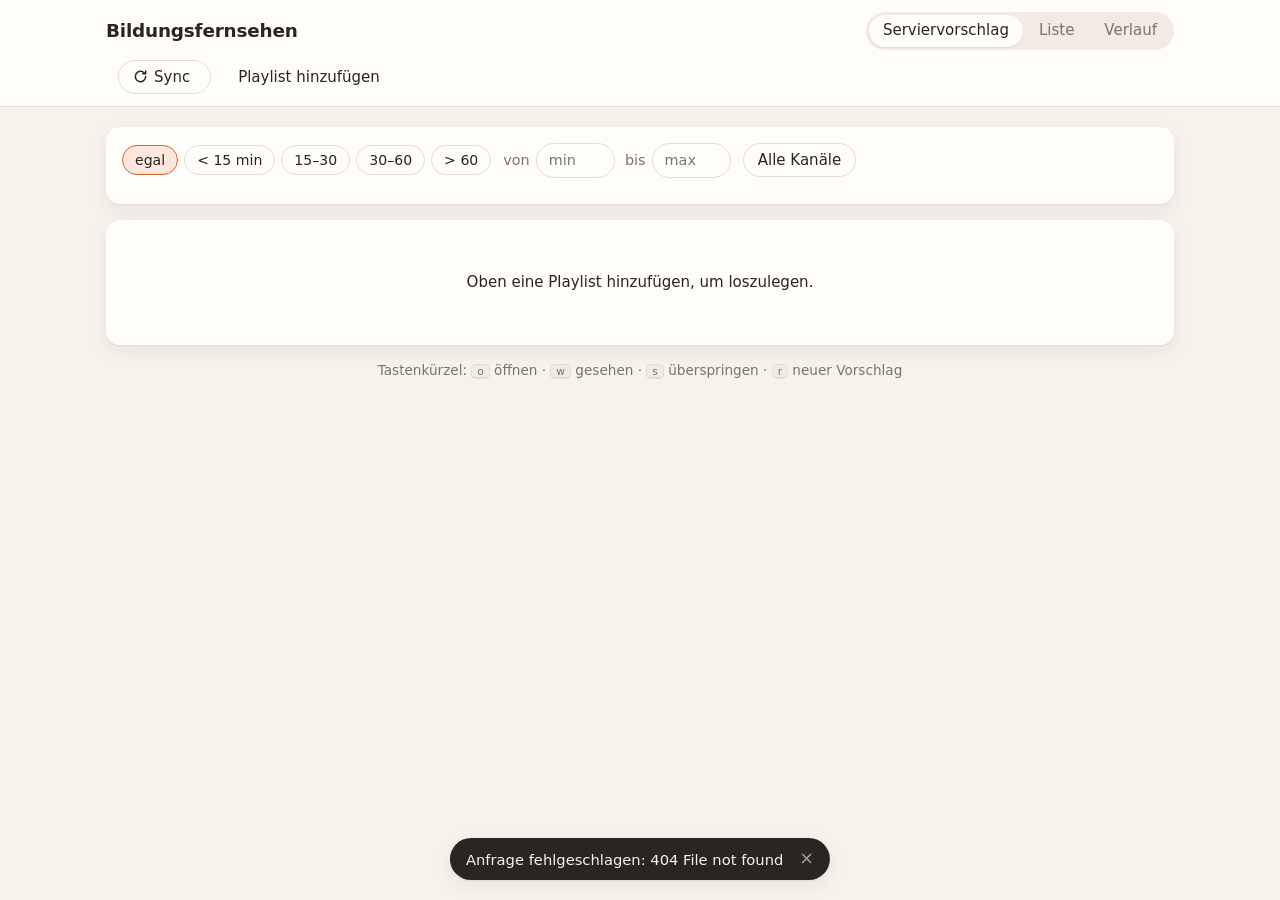
==== bildungsfernsehen/static/index.html @ c76e8763 "[bildungsfernsehen] Initial commit" ====
<!doctype html>
<html lang="de">
<head>
<meta charset="utf-8">
<meta name="viewport" content="width=device-width, initial-scale=1">
<meta name="color-scheme" content="light dark">
<title>Bildungsfernsehen</title>
<link rel="stylesheet" href="style.css">
</head>
<body>

<header class="topbar">
  <div class="topbar-inner">
    <div class="brand-row">
      <h1 class="brand">Bildungsfernsehen</h1>
      <nav class="tabs" aria-label="Ansichten">
        <a href="#pick" data-tab="pick">Serviervorschlag</a>
        <a href="#browse" data-tab="browse">Liste</a>
        <a href="#history" data-tab="history">Verlauf</a>
      </nav>
    </div>
    <div class="playlist-row">
      <div id="playlist-select"></div>
      <button class="btn" id="sync-btn" type="button">
        <svg class="icon spin-when-busy" viewBox="0 0 16 16" aria-hidden="true"><path d="M13.5 8a5.5 5.5 0 1 1-1.6-3.9M13.5 2v3h-3" fill="none" stroke="currentColor" stroke-width="1.6" stroke-linecap="round" stroke-linejoin="round"/></svg>
        <span class="btn-label">Sync</span>
        <small id="sync-time"></small>
      </button>
      <details class="popover" id="manage">
        <summary class="btn ghost">Playlist hinzufügen</summary>
        <form class="popover-menu" id="add-form">
          <label class="field">
            <span>Playlist-URL oder -ID</span>
            <input type="text" id="add-url" placeholder="https://www.youtube.com/playlist?list=…" autocomplete="off" required>
          </label>
          <div class="row">
            <button class="btn primary" type="submit">Hinzufügen und synchronisieren</button>
            <button class="btn danger ghost" type="button" id="delete-playlist" hidden>Aktuelle Playlist entfernen</button>
          </div>
        </form>
      </details>
      <span class="note" id="enrich-note" hidden></span>
      <span class="note" id="yt-note" hidden></span>
    </div>
  </div>
</header>

<main class="content">

  <section class="view" id="view-pick" hidden>
    <div class="card filters">
      <div class="filter-row">
        <div class="chips" data-chips="pick"></div>
        <div class="range">
          <label class="field inline"><span>von</span><input type="number" min="0" step="1" inputmode="numeric" data-range="pick-min" placeholder="min"></label>
          <label class="field inline"><span>bis</span><input type="number" min="0" step="1" inputmode="numeric" data-range="pick-max" placeholder="max"></label>
        </div>
        <div data-picker="pick"></div>
      </div>
      <p class="stats" id="pick-stats"></p>
    </div>
    <div id="pick-hero"></div>
    <p class="hint">Tastenkürzel: <kbd>o</kbd> öffnen · <kbd>w</kbd> gesehen · <kbd>s</kbd> überspringen · <kbd>r</kbd> neuer Vorschlag</p>
  </section>

  <section class="view" id="view-browse" hidden>
    <div class="card filters">
      <div class="filter-row">
        <input type="search" class="search" id="browse-q" placeholder="Titel oder Kanal suchen" autocomplete="off">
        <select id="browse-status" aria-label="Status">
          <option value="active">Aktiv</option>
          <option value="watched">Gesehen</option>
          <option value="removed">Entfernt</option>
          <option value="gone">Verschwunden</option>
          <option value="all">Alle</option>
        </select>
        <div data-picker="browse"></div>
        <select id="browse-skips" aria-label="Übersprungen">
          <option value="any">Egal wie oft übersprungen</option>
          <option value="0">Nie übersprungen</option>
          <option value="1">≥ 1× übersprungen</option>
          <option value="2">≥ 2× übersprungen</option>
        </select>
        <select id="browse-sort" aria-label="Sortierung">
          <option value="added_desc">Hinzugefügt, neueste zuerst</option>
          <option value="added_asc">Hinzugefügt, älteste zuerst</option>
          <option value="dur_asc">Länge, kurze zuerst</option>
          <option value="dur_desc">Länge, lange zuerst</option>
          <option value="pub_desc">Veröffentlicht, neueste zuerst</option>
          <option value="pub_asc">Veröffentlicht, älteste zuerst</option>
          <option value="title_asc">Titel A–Z</option>
          <option value="title_desc">Titel Z–A</option>
          <option value="channel_asc">Kanal A–Z</option>
          <option value="channel_desc">Kanal Z–A</option>
          <option value="skips_desc">Übersprungen, meiste zuerst</option>
          <option value="skips_asc">Übersprungen, wenigste zuerst</option>
          <option value="position">Playlist-Reihenfolge</option>
        </select>
      </div>
      <div class="filter-row">
        <div class="chips" data-chips="browse"></div>
        <div class="range">
          <label class="field inline"><span>von</span><input type="number" min="0" step="1" inputmode="numeric" data-range="browse-min" placeholder="min"></label>
          <label class="field inline"><span>bis</span><input type="number" min="0" step="1" inputmode="numeric" data-range="browse-max" placeholder="max"></label>
        </div>
        <p class="stats" id="browse-count"></p>
      </div>
    </div>
    <div class="card table-wrap" id="browse-list"></div>
  </section>

  <section class="view" id="view-history" hidden>
    <div class="card" id="history-list"></div>
  </section>

</main>

<div class="toast" id="toast" role="status" aria-live="polite" hidden></div>

<script src="app.js"></script>
</body>
</html>
---- bildungsfernsehen/static/style.css ----
:root {
  --bg: #f6f2ec;
  --surface: #fffdf9;
  --surface-2: #f1ebe2;
  --text: #2b2521;
  --muted: #7d7269;
  --line: #e6ddd0;
  --accent: #d9622b;
  --accent-hover: #c2521f;
  --accent-soft: #fbe7dc;
  --on-accent: #fff;
  --danger: #b8382f;
  --danger-soft: #f7dcd9;
  --shadow: 0 1px 2px rgba(60, 40, 20, .06), 0 6px 20px rgba(60, 40, 20, .07);
  --radius: 14px;
  --radius-sm: 8px;
  --font: system-ui, -apple-system, "Segoe UI", Roboto, Ubuntu, Cantarell, "Noto Sans", sans-serif;
  color-scheme: light;
}

@media (prefers-color-scheme: dark) {
  :root {
    --bg: #1c1917;
    --surface: #26221f;
    --surface-2: #302b27;
    --text: #efe8df;
    --muted: #a39789;
    --line: #3b3530;
    --accent: #ef8250;
    --accent-hover: #f7996e;
    --accent-soft: #3d2a20;
    --on-accent: #1c1310;
    --danger: #ef7d74;
    --danger-soft: #3e2624;
    --shadow: 0 1px 2px rgba(0, 0, 0, .3), 0 6px 20px rgba(0, 0, 0, .25);
    color-scheme: dark;
  }
}

* { box-sizing: border-box; }

html { -webkit-text-size-adjust: 100%; }

body {
  margin: 0;
  font-family: var(--font);
  font-size: 15px;
  line-height: 1.45;
  color: var(--text);
  background: var(--bg);
}

a { color: inherit; text-decoration: none; }
a:hover { text-decoration: underline; }

:focus-visible {
  outline: 2px solid var(--accent);
  outline-offset: 2px;
  border-radius: 4px;
}

[hidden] { display: none !important; }

.muted { color: var(--muted); }

kbd {
  font: inherit;
  font-size: .78em;
  padding: 0 5px;
  border: 1px solid var(--line);
  border-bottom-width: 2px;
  border-radius: 5px;
  background: var(--surface-2);
  color: var(--muted);
}

/* ---------- layout ---------- */

.topbar {
  background: var(--surface);
  border-bottom: 1px solid var(--line);
  position: sticky;
  top: 0;
  z-index: 10;
}

.topbar-inner, .content {
  max-width: 1100px;
  margin: 0 auto;
  padding: 0 16px;
}

.topbar-inner { padding-top: 12px; padding-bottom: 12px; display: grid; gap: 10px; }

.brand-row, .playlist-row {
  display: flex;
  align-items: center;
  gap: 12px;
  flex-wrap: wrap;
}

.brand {
  font-size: 1.15rem;
  margin: 0;
  font-weight: 700;
  letter-spacing: -.01em;
}

.tabs {
  display: flex;
  gap: 2px;
  padding: 3px;
  background: var(--surface-2);
  border-radius: 999px;
  margin-left: auto;
}

.tabs a {
  padding: 5px 14px;
  border-radius: 999px;
  font-weight: 500;
  color: var(--muted);
}

.tabs a:hover { text-decoration: none; color: var(--text); }

.tabs a[aria-current="page"] {
  background: var(--surface);
  color: var(--text);
  box-shadow: 0 1px 2px rgba(0, 0, 0, .08);
}

.playlist-title { font-weight: 600; }

.note { color: var(--muted); font-size: .85rem; }

.content { padding-top: 20px; padding-bottom: 80px; }

.view { display: grid; gap: 16px; }

.card {
  background: var(--surface);
  border-radius: var(--radius);
  box-shadow: var(--shadow);
  padding: 16px;
}

.empty { text-align: center; padding: 48px 16px; }
.empty p { margin: 4px 0; }

.hint { color: var(--muted); font-size: .85rem; text-align: center; margin: 0; }

/* ---------- controls ---------- */

.btn {
  display: inline-flex;
  align-items: center;
  gap: 6px;
  padding: 7px 14px;
  border: 1px solid var(--line);
  border-radius: 999px;
  background: var(--surface);
  color: var(--text);
  font: inherit;
  font-weight: 500;
  line-height: 1.2;
  cursor: pointer;
  white-space: nowrap;
  transition: background .12s, border-color .12s, transform .06s;
}

.btn:hover { background: var(--surface-2); text-decoration: none; }
.btn:active { transform: translateY(1px); }
.btn:disabled { opacity: .55; cursor: default; }
.btn.primary { background: var(--accent); border-color: var(--accent); color: var(--on-accent); }
.btn.primary:hover { background: var(--accent-hover); border-color: var(--accent-hover); }
.btn.danger { color: var(--danger); }
.btn.danger:hover { background: var(--danger-soft); }
.btn.ghost { border-color: transparent; background: transparent; }
.btn.ghost:hover { background: var(--surface-2); }
.btn.danger.ghost:hover { background: var(--danger-soft); }
.btn.small { padding: 4px 10px; font-size: .85rem; }
.btn.active { background: var(--accent-soft); border-color: var(--accent); }
.btn small { color: inherit; opacity: .7; font-weight: 400; }
.btn.primary kbd { display: none; }

.icon { width: 15px; height: 15px; flex: none; }

.btn.busy .spin-when-busy { animation: spin 1s linear infinite; }

@keyframes spin { to { transform: rotate(360deg); } }

input[type="text"], input[type="search"], input[type="number"], select {
  font: inherit;
  color: var(--text);
  background: var(--surface);
  border: 1px solid var(--line);
  border-radius: 999px;
  padding: 6px 12px;
  min-width: 0;
}

input[type="search"] { -webkit-appearance: none; appearance: none; }
input[type="number"] { width: 5.5em; padding-right: 6px; }
select { padding-right: 28px; cursor: pointer; }

.search { flex: 1 1 200px; }

.field { display: grid; gap: 4px; font-size: .9rem; }
.field > span { color: var(--muted); }
.field.inline { display: inline-flex; align-items: center; gap: 6px; }

.row { display: flex; gap: 8px; flex-wrap: wrap; align-items: center; }

summary { list-style: none; }
summary::-webkit-details-marker { display: none; }

.popover { position: relative; }

.popover-menu {
  position: absolute;
  top: calc(100% + 6px);
  left: 0;
  z-index: 20;
  min-width: 260px;
  max-width: min(360px, calc(100vw - 32px));
  background: var(--surface);
  border: 1px solid var(--line);
  border-radius: var(--radius);
  box-shadow: var(--shadow);
  padding: 12px;
  display: grid;
  gap: 8px;
}

.picker-menu { max-height: 320px; overflow-y: auto; gap: 2px; }

.check {
  display: flex;
  align-items: center;
  gap: 8px;
  padding: 5px 6px;
  border-radius: var(--radius-sm);
  cursor: pointer;
  font-size: .92rem;
}

.check:hover { background: var(--surface-2); }
.check > span { flex: 1; overflow: hidden; text-overflow: ellipsis; white-space: nowrap; }
.check small { color: var(--muted); }
.check input { accent-color: var(--accent); margin: 0; }

.chips { display: flex; gap: 6px; flex-wrap: wrap; }

.chip {
  font: inherit;
  font-size: .88rem;
  padding: 4px 12px;
  border-radius: 999px;
  border: 1px solid var(--line);
  background: var(--surface);
  color: var(--text);
  cursor: pointer;
}

.chip:hover { background: var(--surface-2); }
.chip.on { background: var(--accent-soft); border-color: var(--accent); color: var(--text); }

.range { display: inline-flex; gap: 10px; align-items: center; }

.filters { display: grid; gap: 10px; }

.filter-row {
  display: flex;
  flex-wrap: wrap;
  gap: 8px 12px;
  align-items: center;
}

.stats { margin: 0; color: var(--muted); font-size: .88rem; }

#browse-count { margin-left: auto; }

/* ---------- thumbnails ---------- */

.thumb {
  position: relative;
  display: block;
  aspect-ratio: 16 / 9;
  background: var(--surface-2);
  border-radius: var(--radius-sm);
  overflow: hidden;
}

.thumb img {
  width: 100%;
  height: 100%;
  object-fit: cover;
  display: block;
}

.badge {
  position: absolute;
  right: 6px;
  bottom: 6px;
  font-size: .75rem;
  font-weight: 600;
  padding: 1px 6px;
  border-radius: 5px;
  background: rgba(0, 0, 0, .75);
  color: #fff;
}

/* ---------- hero ---------- */

.hero {
  display: grid;
  grid-template-columns: minmax(0, 5fr) minmax(0, 4fr);
  gap: 20px;
  padding: 20px;
  transition: opacity .15s;
}

.hero.loading { opacity: .5; }

.hero-thumb { border-radius: var(--radius); }

.hero-body { display: flex; flex-direction: column; gap: 8px; min-width: 0; }

.hero h2 {
  margin: 0;
  font-size: 1.35rem;
  line-height: 1.3;
  letter-spacing: -.01em;
  overflow-wrap: anywhere;
}

.meta { margin: 0; color: var(--muted); font-size: .92rem; }
.meta a { color: var(--text); font-weight: 500; }

.actions { display: flex; flex-wrap: wrap; gap: 8px; margin-top: auto; padding-top: 8px; }

/* ---------- browse table ---------- */

.table-wrap { padding: 0; overflow: hidden; }

.items { width: 100%; border-collapse: collapse; font-size: .92rem; }

.items th, .items td {
  padding: 8px 10px;
  text-align: left;
  vertical-align: middle;
  border-bottom: 1px solid var(--line);
}

.items th { font-size: .8rem; color: var(--muted); font-weight: 600; white-space: nowrap; }
.items tbody tr:last-child td { border-bottom: 0; }
.items tbody tr:hover { background: var(--surface-2); }

.th-sort {
  font: inherit;
  color: inherit;
  background: none;
  border: 0;
  padding: 0;
  cursor: pointer;
  display: inline-flex;
  align-items: center;
  gap: 4px;
}

button.th-sort:hover, .th-sort.on { color: var(--text); }
span.th-sort { cursor: default; }
.arrow { font-size: .7em; }

.c-thumb { width: 120px; }
.c-thumb .thumb { width: 104px; }
.c-title a { font-weight: 500; }
.c-title .sub { display: none; }
.c-num { text-align: right; white-space: nowrap; font-variant-numeric: tabular-nums; }
.c-num.c-num { text-align: right; }
.c-date { white-space: nowrap; color: var(--muted); }
.c-channel { max-width: 180px; overflow: hidden; text-overflow: ellipsis; white-space: nowrap; }
.c-actions { width: 1%; }

.row-actions { display: flex; gap: 4px; justify-content: flex-end; }
.row-actions .btn { padding: 5px 7px; }
.row-actions .btn.primary { padding: 5px 7px; }

@media (hover: hover) and (pointer: fine) {
  .row-actions { opacity: 0; transition: opacity .12s; }
  tr:hover .row-actions, tr:focus-within .row-actions { opacity: 1; }
}

.status-watched .c-title a, .status-removed .c-title a, .status-gone .c-title a { color: var(--muted); }

.tag {
  display: inline-block;
  font-size: .72rem;
  font-weight: 600;
  letter-spacing: .02em;
  text-transform: uppercase;
  padding: 1px 7px;
  border-radius: 999px;
  background: var(--surface-2);
  color: var(--muted);
  vertical-align: middle;
}

.tag-watched, .tag-restore { background: var(--accent-soft); color: var(--accent); }
.tag-removed, .tag-remove, .tag-gone { background: var(--danger-soft); color: var(--danger); }

/* ---------- history ---------- */

.history { list-style: none; margin: 0; padding: 0; }

.history li {
  display: flex;
  align-items: center;
  gap: 12px;
  padding: 10px 0;
  border-bottom: 1px solid var(--line);
  flex-wrap: wrap;
}

.history li:last-child { border-bottom: 0; }
.history .tag { flex: none; min-width: 84px; text-align: center; }
.history-title { flex: 1 1 200px; min-width: 0; overflow: hidden; text-overflow: ellipsis; white-space: nowrap; }
.history time { color: var(--muted); font-size: .88rem; white-space: nowrap; }

/* ---------- toast ---------- */

.toast {
  position: fixed;
  left: 50%;
  bottom: 20px;
  transform: translateX(-50%);
  z-index: 50;
  display: flex;
  align-items: center;
  gap: 12px;
  max-width: calc(100vw - 32px);
  padding: 10px 12px 10px 16px;
  background: var(--text);
  color: var(--bg);
  border-radius: 999px;
  box-shadow: var(--shadow);
  font-size: .92rem;
}

.toast .btn.small.primary { border-color: transparent; }

.toast-close {
  font: inherit;
  font-size: 1.1rem;
  line-height: 1;
  color: inherit;
  background: none;
  border: 0;
  cursor: pointer;
  opacity: .6;
  padding: 2px 4px;
}

.toast-close:hover { opacity: 1; }

/* ---------- responsive ---------- */

@media (max-width: 760px) {
  .hero { grid-template-columns: 1fr; padding: 12px; }
  .hero h2 { font-size: 1.15rem; }
  .tabs { margin-left: 0; width: 100%; justify-content: stretch; }
  .tabs a { flex: 1; text-align: center; }
  .hint kbd { display: none; }
  .hint { display: none; }

  .items thead { display: none; }
  .items, .items tbody { display: block; }
  .items tr {
    display: grid;
    grid-template-columns: 112px 1fr;
    grid-template-areas: "thumb title" "thumb actions";
    gap: 4px 12px;
    padding: 10px 12px;
    border-bottom: 1px solid var(--line);
  }
  .items tr:last-child { border-bottom: 0; }
  .items td { display: block; padding: 0; border: 0; }
  .items .c-thumb { grid-area: thumb; width: auto; }
  .items .c-thumb .thumb { width: 112px; }
  .items .c-title { grid-area: title; }
  .items .c-title .sub { display: block; color: var(--muted); font-size: .82rem; margin-top: 2px; }
  .items .c-channel, .items .c-num, .items .c-date { display: none; }
  .items .c-actions { grid-area: actions; width: auto; }
  .row-actions { justify-content: flex-start; opacity: 1; }
  #browse-count { margin-left: 0; }
}
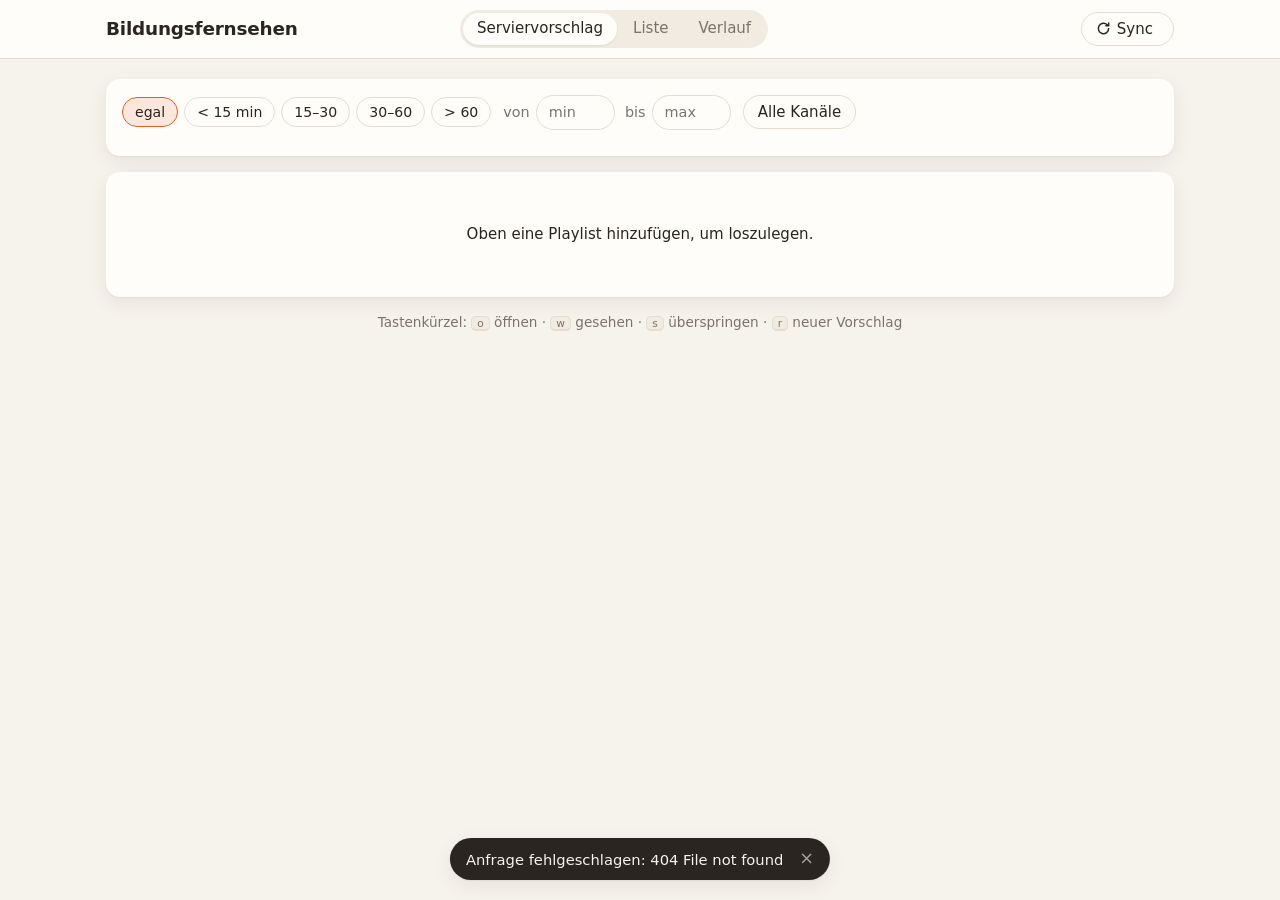
==== commit 6e33251d: "[bildungsfernsehen] improve" ====
--- a/bildungsfernsehen/static/index.html
+++ b/bildungsfernsehen/static/index.html
@@ -11,24 +11,12 @@
 
 <header class="topbar">
   <div class="topbar-inner">
-    <div class="brand-row">
-      <h1 class="brand">Bildungsfernsehen</h1>
-      <nav class="tabs" aria-label="Ansichten">
-        <a href="#pick" data-tab="pick">Serviervorschlag</a>
-        <a href="#browse" data-tab="browse">Liste</a>
-        <a href="#history" data-tab="history">Verlauf</a>
-      </nav>
-    </div>
-    <div class="playlist-row">
-      <div id="playlist-select"></div>
-      <button class="btn" id="sync-btn" type="button">
-        <svg class="icon spin-when-busy" viewBox="0 0 16 16" aria-hidden="true"><path d="M13.5 8a5.5 5.5 0 1 1-1.6-3.9M13.5 2v3h-3" fill="none" stroke="currentColor" stroke-width="1.6" stroke-linecap="round" stroke-linejoin="round"/></svg>
-        <span class="btn-label">Sync</span>
-        <small id="sync-time"></small>
-      </button>
-      <details class="popover" id="manage">
-        <summary class="btn ghost">Playlist hinzufügen</summary>
-        <form class="popover-menu" id="add-form">
+    <details class="popover" id="manage">
+      <summary class="brand" title="Playlists verwalten">Bildungsfernsehen</summary>
+      <div class="popover-menu manage-menu">
+        <div id="playlist-select"></div>
+        <span class="note" id="yt-note" hidden></span>
+        <form id="add-form">
           <label class="field">
             <span>Playlist-URL oder -ID</span>
             <input type="text" id="add-url" placeholder="https://www.youtube.com/playlist?list=…" autocomplete="off" required>
@@ -38,9 +26,20 @@
             <button class="btn danger ghost" type="button" id="delete-playlist" hidden>Aktuelle Playlist entfernen</button>
           </div>
         </form>
-      </details>
+      </div>
+    </details>
+    <nav class="tabs" aria-label="Ansichten">
+      <a href="#pick" data-tab="pick">Serviervorschlag</a>
+      <a href="#browse" data-tab="browse">Liste</a>
+      <a href="#history" data-tab="history">Verlauf</a>
+    </nav>
+    <div class="topbar-right">
       <span class="note" id="enrich-note" hidden></span>
-      <span class="note" id="yt-note" hidden></span>
+      <button class="btn" id="sync-btn" type="button">
+        <svg class="icon spin-when-busy" viewBox="0 0 16 16" aria-hidden="true"><path d="M13.5 8a5.5 5.5 0 1 1-1.6-3.9M13.5 2v3h-3" fill="none" stroke="currentColor" stroke-width="1.6" stroke-linecap="round" stroke-linejoin="round"/></svg>
+        <span class="btn-label">Sync</span>
+        <small id="sync-time"></small>
+      </button>
     </div>
   </div>
 </header>
--- a/bildungsfernsehen/static/style.css
+++ b/bildungsfernsehen/static/style.css
@@ -90,9 +90,9 @@
   padding: 0 16px;
 }
 
-.topbar-inner { padding-top: 12px; padding-bottom: 12px; display: grid; gap: 10px; }
-
-.brand-row, .playlist-row {
+.topbar-inner {
+  padding-top: 10px;
+  padding-bottom: 10px;
   display: flex;
   align-items: center;
   gap: 12px;
@@ -104,7 +104,19 @@
   margin: 0;
   font-weight: 700;
   letter-spacing: -.01em;
-}
+  cursor: pointer;
+  list-style: none;
+  padding: 4px 0;
+}
+.brand::-webkit-details-marker { display: none; }
+.brand:hover { color: var(--accent); }
+
+.manage-menu { min-width: 320px; }
+.manage-menu form { display: grid; gap: 8px; }
+.playlist-line { display: flex; align-items: center; gap: 8px; flex-wrap: wrap; }
+.playlist-line select { flex: 1; }
+
+.topbar-right { margin-left: auto; display: flex; align-items: center; gap: 10px; }
 
 .tabs {
   display: flex;
@@ -112,7 +124,7 @@
   padding: 3px;
   background: var(--surface-2);
   border-radius: 999px;
-  margin-left: auto;
+  margin: 0 auto;
 }
 
 .tabs a {
@@ -469,7 +481,9 @@
 @media (max-width: 760px) {
   .hero { grid-template-columns: 1fr; padding: 12px; }
   .hero h2 { font-size: 1.15rem; }
-  .tabs { margin-left: 0; width: 100%; justify-content: stretch; }
+  .tabs { width: 100%; justify-content: stretch; order: 3; }
+  .topbar-right { margin-left: auto; }
+  .topbar-right .note { display: none; }
   .tabs a { flex: 1; text-align: center; }
   .hint kbd { display: none; }
   .hint { display: none; }
